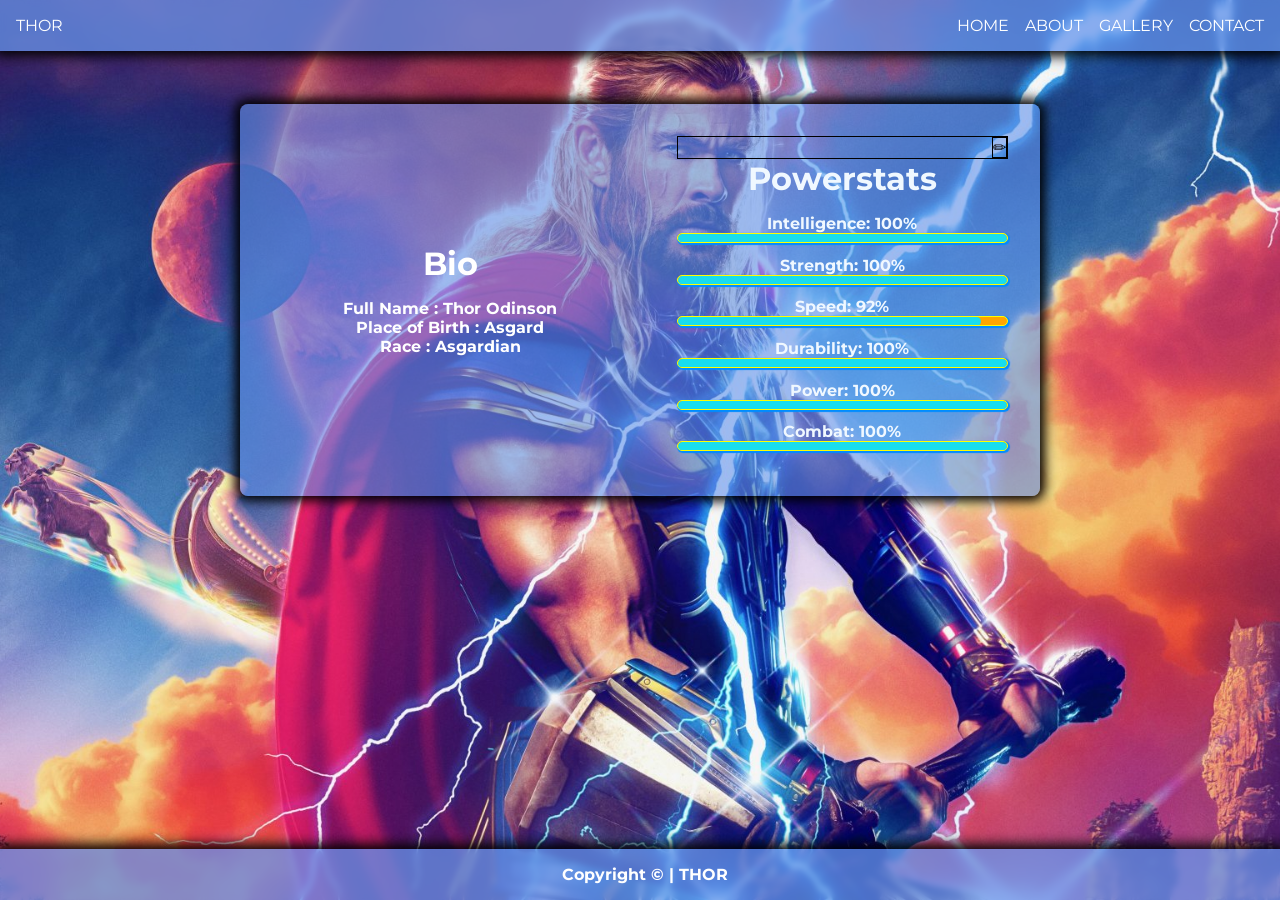
==== index.html @ 6806e3d2 "Add initial HTML structure, CSS styles, and JavaScript functionality for THOR superhero app - Create" ====
<!DOCTYPE html>
<html lang="en">
<head>
  <meta charset="UTF-8">
  <meta name="viewport" content="width=device-width, initial-scale=1.0">
  <title>HOME | THOR</title>
  <meta name="author" content="Nhlamulo Baloyi">
  <meta name="description" content="My Superhero App">
  <link rel="stylesheet" href="styles.css">
  <link rel="stylesheet" href="css/index.css">
</head>
<body>
  <div class="menu-bar">
    <nav>
        <ul class="sideBar">
        <li onclick="hideSidebar()"><a href=""><svg class="svg" xmlns="http://www.w3.org/2000/svg" height="24px" viewBox="0 -960 960 960" width="24px" fill="#ffffff"><path d="m256-200-56-56 224-224-224-224 56-56 224 224 224-224 56 56-224 224 224 224-56 56-224-224-224 224Z"/></svg></a></li>
        <li><a href="index.html">HOME</a></li>
        <li><a href="about.html">ABOUT</a></li>
        <li><a href="gallery.html">GALLERY</a></li>
        <li><a href="contact.html">CONTACT</a></li>
        </ul>
      <ul>
        <li><a href="#">THOR</a></li>
        <li class="hideonmobile"><a href="index.html">HOME</a></li>
        <li class="hideonmobile"><a href="about.html">ABOUT</a></li>
        <li class="hideonmobile"><a href="gallery.html">GALLERY</a></li>
        <li class="hideonmobile"><a href="contact.html">CONTACT</a></li>
        <li class="hideontablet" onclick="showSidebar()"><a href=""><svg xmlns="http://www.w3.org/2000/svg" height="24px" viewBox="0 -960 960 960" width="24px" fill="#ffffff"><path d="M120-240v-80h720v80H120Zm0-200v-80h720v80H120Zm0-200v-80h720v80H120Z"/></svg></a></li>
      </ul>
    </nav>
  </div>
  <div class="edit-form-container">
    <div class="form-info">
      <div class="heading" onclick="closeForm()">
        <h2>THOR</h2>
        <p>X</p>
      </div>
      <div class="inputs">
        <input type="text" id="intelligenceInput" placeholder="Intelligence e.g 50">
        <input type="text" id="strengthInput" placeholder="Strength e.g 50">
        <input type="text" id="speedInput" placeholder="Speed e.g 50">
        <input type="text" id="durabilityInput" placeholder="Durability e.g 50">
        <input type="text" id="powerInput" placeholder="Power e.g 50">
        <input type="text" id="combatInput" placeholder="Combat e.g 50">
        <button id="submitForm">DONE</button>
      </div>
    </div>
  </div>
  <div class="container">
    <div class="container-v2">
      <div class="Bio-container">
        <h1>Bio</h1>
        <h4>Full Name : Thor Odinson</h4>
        <h4>Place of Birth : Asgard</h4>
        <h4>Race : Asgardian</h4>
     </div>
    <div class="Powerstats-container">
      <div class="edit">
        <p onclick="showForm()">✏</p>
      </div>
      <h1>Powerstats</h1>
      <h4 id="intelligence">Intelligence : 70%</h4>
      <div class="slide">
        <div class="slide-fill" style="width: 100%;" id="fill1"></div>
      </div>
      <h4 id="strength">Strength : 100%</h4>
      <div class="slide">
        <div class="slide-fill" style="width: 100%;" id="fill2"></div>
      </div>
      <h4 id="speed">Speed : 92%</h4>
      <div class="slide">
        <div class="slide-fill" style="width:92%;" id="fill3"></div>
      </div>
      <h4 id="durability">Durability : 100%</h4>
      <div class="slide">
        <div class="slide-fill" style="width: 100%;" id="fill4"></div>
      </div>
      <h4 id="power">Power : 100%</h4>
      <div class="slide">
        <div class="slide-fill" style="width: 100%;" id="fill5"></div>
      </div>
      <h4 id="combat">Combat : 100%</h4>
      <div class="slide">
        <div class="slide-fill" style="width: 100%;" id="fill6"></div>
      </div>
    </div>
    </div>
  </div>
  <footer>
    <h4>&nbsp; Copyright &copy; | THOR</h4>
  </footer>

  <script  src="main.js"></script>
</body>
</html>
---- styles.css ----
@import url('https://fonts.googleapis.com/css2?family=Montserrat:ital,wght@0,100..900;1,100..900&display=swap');

* {
    font-family: "Montserrat", sans-serif;
    font-optical-sizing: auto;
    font-style: normal;
    margin: 0;
    padding: 0;
    box-sizing: border-box;
    -webkit-tap-highlight-color: transparent;
}

body {
    background-image: url("images/avenger.jpeg");
    background-size: cover;
    background-repeat: no-repeat;
    background-position: center;
    height: 100vh;
    transition: .3s;
    scroll-behavior: smooth;
}

.menu-bar {
    display: flex;
    justify-content: center;
    background-color: transparent ;
    margin: 0 0 5.5rem 0;
    padding: 1rem;
    width: 100%;
}

nav {
    position: fixed;
    top: 0;
    left: 1;
    z-index: 999;
    backdrop-filter: blur(3px);
    box-shadow: 0px 0px 12px 5px;
    background-color: rgba(100, 148, 237, 0.749);
    border-radius: none ;
    padding: 1rem;
    width: 100%;
    min-width: 15.625rem;
}

nav ul {
    display: flex;
    justify-content: flex-end;
    flex-wrap: wrap;
    align-items: center;
    list-style: none;
    width: 100%;
    gap: 1rem;
}

nav li:first-child {
    margin-right: auto;
}

nav a {
    color: white;
    text-decoration: none;
}

.svg {
    margin: 1rem 0 0 1rem;
    backdrop-filter: blur(5px);
    border: 1px solid white;
    border-radius: 50%;

}

.sideBar {
    position: fixed;
    top: 1;
    right: 1;
    z-index: 500;
    display: none;
    flex-direction: column;
    font-size: large;
    justify-content: flex-start;
    margin-top: -1.1rem;
    margin-left: 8.5rem;
    justify-self: center;
    box-shadow: 0px 0px 12px 5px cornflowerblue;
    background-color: rgba(100, 148, 237, 0.603);
    width: 85%;
    height: 100vh;

}

.sideBar ul {
    display: flex;
    flex-direction: column;
    justify-content: flex-start;
    /* align-items: ; */
}

.sideBar a {
    width: 100%;
    font-weight: bold;
    font-size: large;
}

.side a:hover {
    background-color: aqua;
}

img {
    width: 100%;
    max-width: 15rem;
    height: 50vh;
    max-height: 15rem;
    aspect-ratio: none;
    box-shadow: 0 0 12px 5px blue;
    border-radius: 0.5rem;
    margin: 0 1rem 2rem 0;
}

footer {
    position: fixed;
    bottom: 0;
    left: 1;
    z-index: 498;
    display: flex;
    justify-content: center;
    justify-self: center;
    backdrop-filter: blur(3px);
    box-shadow: 0px 0px 12px 5px;
    background-color: rgba(100, 148, 237, 0.749);
    padding: 1rem;
    width: 100%;
    min-width: 15.625rem;
}


footer h4 {
    color: white;
    text-align: center;
}

@media(min-width:507px) {
    .hideontablet {
        display: none;
    }
}

@media(max-width:506px) {
    .image {
        margin: 14rem 0 0 0;
    }
    .hideontablet {
        display: flex;
    }

    .hideonmobile {
        display: none;
    }
}

@media(max-width:400px) {
    .form {
        width: 100%;
    }
    .image {
        width: 100%;
        border-radius: 0;
        border-left: none;
        border-right: none;
        margin: 14rem 0 0 0;
    }
    .hideontablet {
        display: flex;
    }

    .hideonmobile {
        display: none;
    }

    .sideBar {
        position: fixed;
        top: 1;
        right: 1;
        z-index: 500;
        color: cornflowerblue;
        display: none;
        flex-direction: column;
        justify-content: flex-start;
        margin: -1.1rem 1rem 0 .8rem;
        justify-self: center;
        box-shadow: 0px 0px 12px 5px cornflowerblue;
        background-color: rgba(100, 148, 237, 0.603);
        width: 100%;
        height: 100vh;

    }
}

@keyframes moveLeft {
    from {
        transform: translateX(-100px);
    }
    to {
        transform: translateX(-530px);
    }
}
@keyframes moveRight {
    from {
        opacity: 0;
        transform: translateX(-50px);
    }
    to {
        opacity: 1;
        transform: translateX(0px);
    }
}

@keyframes moveUp {
    from {
        opacity: 0;
        transform: translateY(60px);
    }
    to {
        opacity: 1;
        transform: translateY(0);
    }
}

@keyframes fade{
    from{
        opacity: 0;
    }
    to{
        opacity: 1;
    }
}

@keyframes fill {
    from {
        opacity: 0;
        transform: translateX(-30px);
    }
    to {
        opacity: 1;
        transform: translateX(0px);
    }
}
---- css/index.css ----
.edit-form-container {
    position: fixed;
    top: 0;
    left: 0;
    display: none;
    justify-content: center;
    align-items: center;
    border: 1px solid black;
    height: 100vh;
    background-color: transparent;
    z-index: 999;
    width: 100%;
}

.show-form-container {
    display: flex;
}

.form-info {
    opacity: 1;
    width: 45%;
    border: 1px solid #ffffff;
    border-radius: .8rem;
    background-color:rgba(100, 148, 237, 0.603);
    color: #ffffff;
    backdrop-filter: blur(5px);
}

.heading {
    display: flex;
    justify-content: center;
    text-align: center;
    border: 1px solid red;
    border-radius: 1rem;
    margin: 0 0 1rem 0;
}

input {
    display: flex;
    flex-direction: column;
    border-radius:.8rem;
    padding: .5rem;
    background-color: rgba(100, 148, 237, 0.406);
    width: 75%;
    margin: 0 0 1rem 0;
}

button{
    width: 30%;
    padding: .5rem;
    border-radius: .8rem;
    cursor: pointer;
}

input::placeholder {
    text-align: center;
}

.inputs {
    display: flex;
    flex-direction: column;
    justify-content: center;
    align-items: center;
    text-align: center;
    border: 1px solid green;
    padding: .5rem;
    border-radius: .8rem;
}

.opacity {
    opacity: 0;
}

.container {
    display: flex;
    flex-wrap: wrap;
    background-color: transparent ;
    justify-content: center;
    padding: 1rem 0.9rem;
    gap: 1rem;
    width: 100%;
    margin: auto;
}

.container-v2 {
    display: flex;
    flex-wrap: wrap;
    align-items: center;
    box-shadow: 0px 0px 12px 5px;
    background-color: rgba(100, 148, 237, 0.603);
    border-radius: 0.5rem;
    margin: -2rem 0 0 0;
    width: 100%;
    max-width: 50rem;
    min-width: 15.625rem;
    padding: 1rem;
    gap: 1rem;
    animation: moveUp 1s ease-in-out;
}

.edit {
    display: flex;
    justify-content: flex-end;
    align-items: center;
    border: 1px solid black;
}

.edit p {
    border: 1px solid black;
    cursor: pointer;
}

.Bio-container {
    flex: auto;
    border-radius: 0.5rem;
    padding: 1rem;
    opacity: 0;
    animation: fade 1.2s ease-in-out forwards;
    animation-delay: .5s;
    /* animation-delay: .5s; */
}

.Bio-container h1 {
    font-family: "Montserrat", sans-serif;
    font-optical-sizing: auto;
    font-style: normal;
    margin: 0 0 1rem 0;
    color: white;
    text-align: center;
}

.Bio-container h4 {
    color: white;
    text-align: center;
}


.Powerstats-container {
    flex: auto;
    border-radius: 0.5rem;
    padding: 1rem;
    opacity: 0;
    animation: fade 1.2s ease-in-out forwards;
    animation-delay: .5s;
}

.Powerstats-container h1 {
    margin: 0 0 1rem 0;
    color: aliceblue;
    text-align: center;
}

.Powerstats-container h4 {
    color: aliceblue;
    text-align: center;
}

.slide {
    flex-wrap: wrap;
    background-color: orange;
    box-shadow: 1px 1px 1px 1px rgb(0, 140, 255);
    border: 0.9px solid yellow;
    border-radius: 0.5rem;
    height: 1.1vh;
    overflow: hidden;
    margin: 0 0 0.8rem 0;
}

.slide-fill {
    flex-wrap: wrap;
    background-color: rgb(24, 221, 239);
    border-radius: 0.5rem;
    height: 1vh;
    opacity: 0;
    animation: fill 5s alternate linear forwards;
    min-width: none;
}
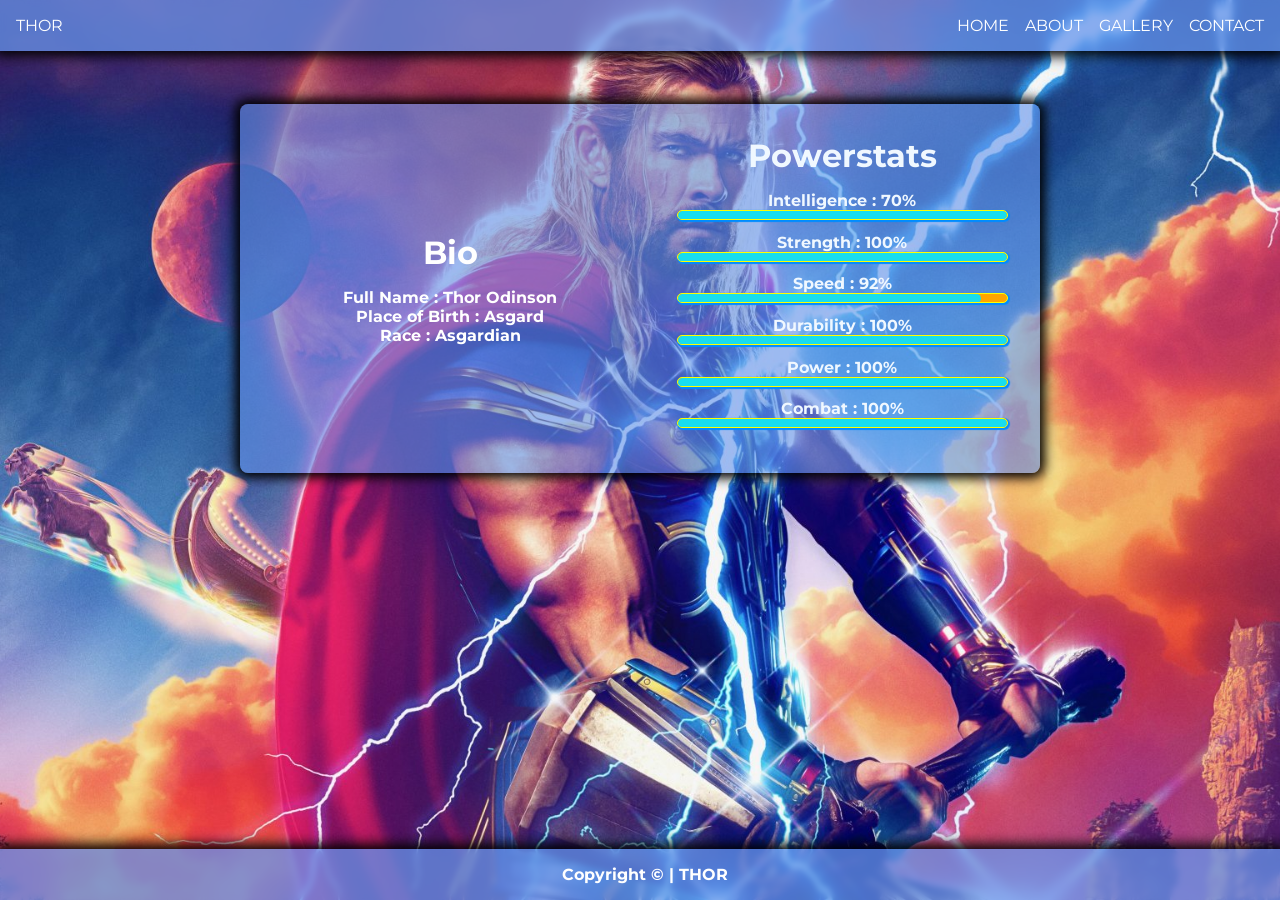
==== commit 7b6e67bd: "Refactor gallery and contact pages, update JavaScript functionality, and remove unused styles" ====
--- a/index.html
+++ b/index.html
@@ -29,23 +29,6 @@
       </ul>
     </nav>
   </div>
-  <div class="edit-form-container">
-    <div class="form-info">
-      <div class="heading" onclick="closeForm()">
-        <h2>THOR</h2>
-        <p>X</p>
-      </div>
-      <div class="inputs">
-        <input type="text" id="intelligenceInput" placeholder="Intelligence e.g 50">
-        <input type="text" id="strengthInput" placeholder="Strength e.g 50">
-        <input type="text" id="speedInput" placeholder="Speed e.g 50">
-        <input type="text" id="durabilityInput" placeholder="Durability e.g 50">
-        <input type="text" id="powerInput" placeholder="Power e.g 50">
-        <input type="text" id="combatInput" placeholder="Combat e.g 50">
-        <button id="submitForm">DONE</button>
-      </div>
-    </div>
-  </div>
   <div class="container">
     <div class="container-v2">
       <div class="Bio-container">
@@ -55,9 +38,6 @@
         <h4>Race : Asgardian</h4>
      </div>
     <div class="Powerstats-container">
-      <div class="edit">
-        <p onclick="showForm()">✏</p>
-      </div>
       <h1>Powerstats</h1>
       <h4 id="intelligence">Intelligence : 70%</h4>
       <div class="slide">
--- a/css/index.css
+++ b/css/index.css
@@ -1,40 +1,3 @@
-.edit-form-container {
-    position: fixed;
-    top: 0;
-    left: 0;
-    display: none;
-    justify-content: center;
-    align-items: center;
-    border: 1px solid black;
-    height: 100vh;
-    background-color: transparent;
-    z-index: 999;
-    width: 100%;
-}
-
-.show-form-container {
-    display: flex;
-}
-
-.form-info {
-    opacity: 1;
-    width: 45%;
-    border: 1px solid #ffffff;
-    border-radius: .8rem;
-    background-color:rgba(100, 148, 237, 0.603);
-    color: #ffffff;
-    backdrop-filter: blur(5px);
-}
-
-.heading {
-    display: flex;
-    justify-content: center;
-    text-align: center;
-    border: 1px solid red;
-    border-radius: 1rem;
-    margin: 0 0 1rem 0;
-}
-
 input {
     display: flex;
     flex-direction: column;
